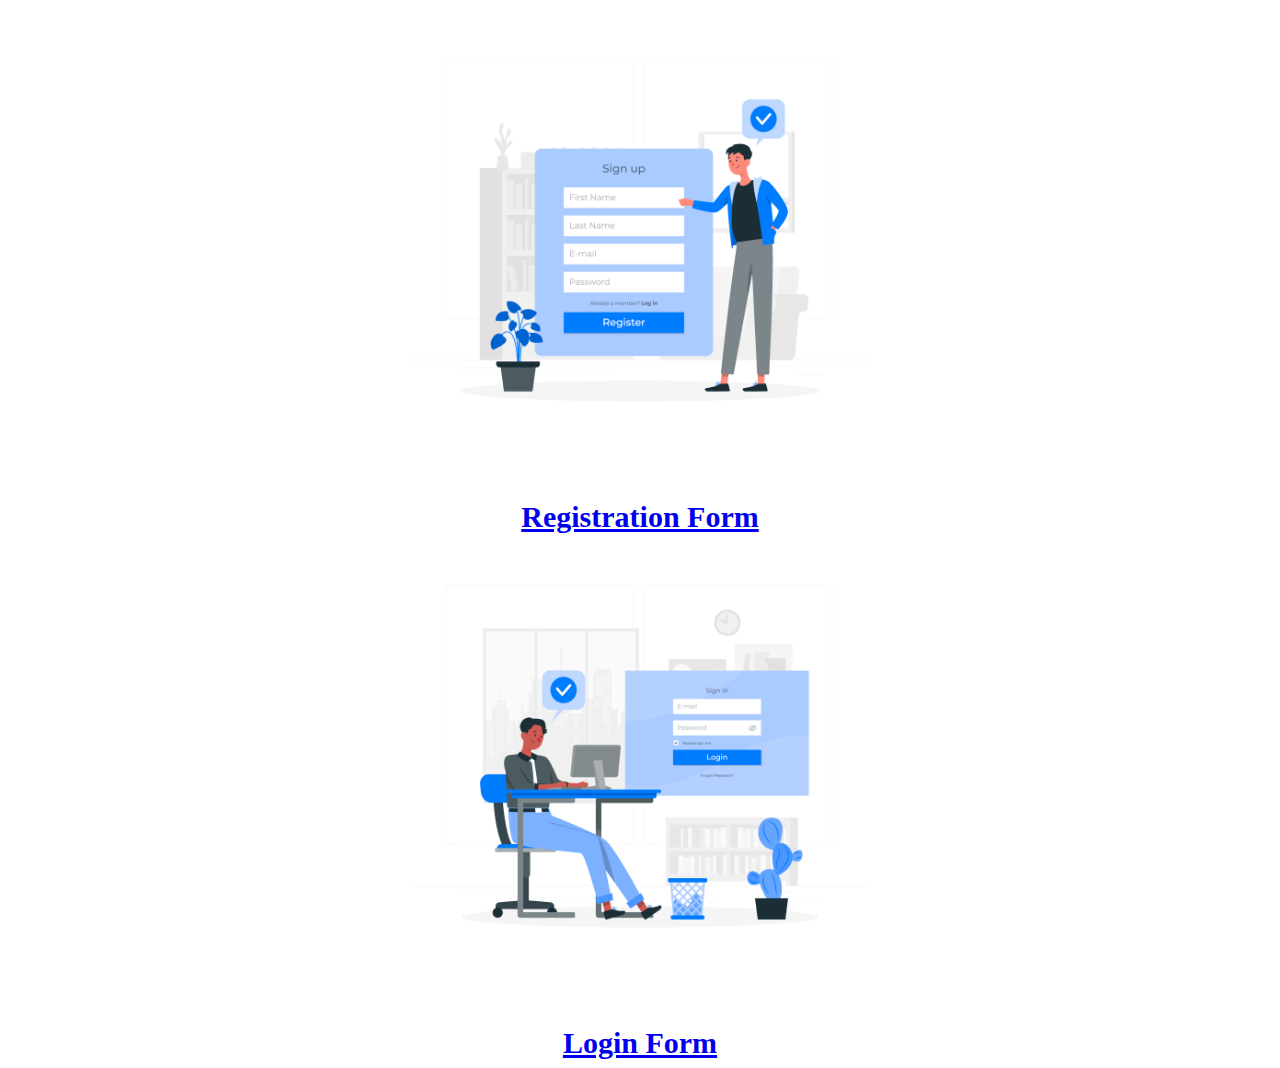
==== 3 pages HTML Assingment/index.html @ 21c8c50b "adding some work" ====
<!DOCTYPE html>
<html lang="en">
<head>
    <meta charset="UTF-8">
    <meta name="viewport" content="width=device-width, initial-scale=1.0">
    <title>Form</title>
    <link rel="stylesheet" href="./style.css">
</head>
<body>
    <div class="first">
    <img src="./register.jpg" height="460px" width="460px" alt="">
    <a href="./register.html">Registration Form </a>
</div>
<div class="first">
    <img src="./login.jpg" height="460px" width="460px" alt="">
    <a href="./login.html">Login Form</a>
</div>
</body>
</html>
---- 3 pages HTML Assingment/style.css ----
.first{
    display: flex;
    justify-content: center;
    flex-direction: column;
    align-items: center;
    gap: 32px;
}
.first a{
    font-size: 30px;
    font-weight: 600;
}
/* .register{
    display: flex;
    justify-content: center;
    align-items: center;
    flex-direction: column;
} */
/* .rg-form{
    display: flex;
    flex-direction: column;
} */
 .login-main{
    display: flex;
    flex-direction: column;
    justify-content: center;
    text-align: center;
    gap: 10px;
 }
 .login-container{
    display: flex;
    flex-direction: column;
    gap: 25px;
 }
 .register-main{
    display: flex;
    flex-direction: column;
    justify-content: center;
    text-align: center;
 }
 .form-container{
    display: flex;
    flex-direction: column;
    gap: 30px;
 }
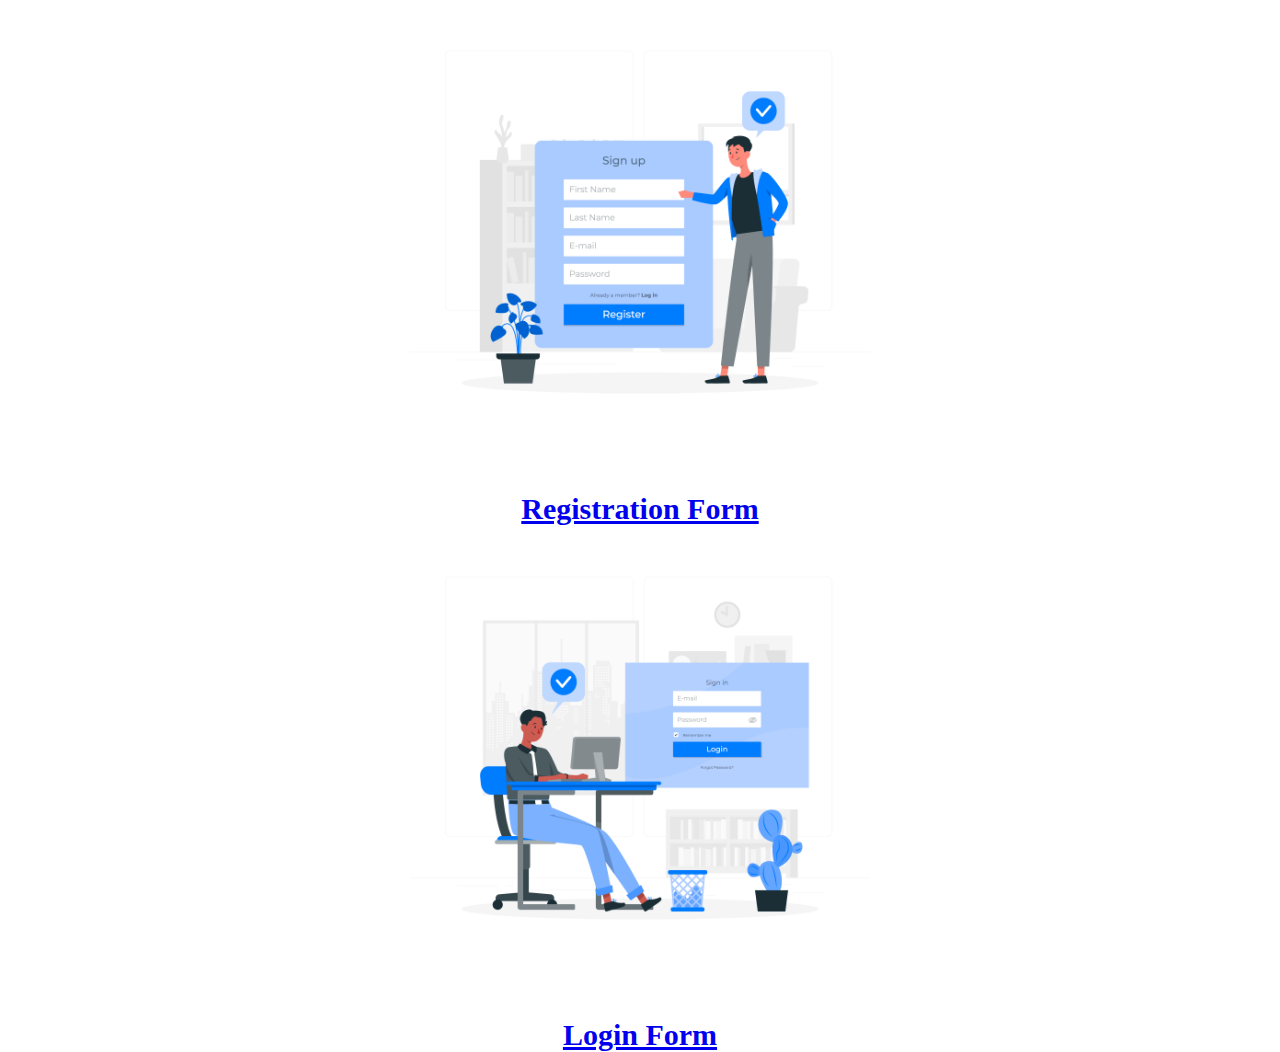
==== commit 32e6d127: "adding some work" ====
--- a/3 pages HTML Assingment/index.html
+++ b/3 pages HTML Assingment/index.html
@@ -1,19 +1,26 @@
 <!DOCTYPE html>
 <html lang="en">
+
 <head>
     <meta charset="UTF-8">
     <meta name="viewport" content="width=device-width, initial-scale=1.0">
     <title>Form</title>
     <link rel="stylesheet" href="./style.css">
+<!-- 
+  Name: "Muhammad Shariq Khan"
+  Roll: "344468" 
+-->
 </head>
+
 <body>
     <div class="first">
-    <img src="./register.jpg" height="460px" width="460px" alt="">
-    <a href="./register.html">Registration Form </a>
-</div>
-<div class="first">
-    <img src="./login.jpg" height="460px" width="460px" alt="">
-    <a href="./login.html">Login Form</a>
-</div>
+        <img src="./register.jpg" height="460px" width="460px" alt="">
+        <a href="./register.html">Registration Form </a>
+    </div>
+    <div class="first">
+        <img src="./login.jpg" height="460px" width="460px" alt="">
+        <a href="./login.html">Login Form</a>
+    </div>
 </body>
+
 </html>--- a/3 pages HTML Assingment/style.css
+++ b/3 pages HTML Assingment/style.css
@@ -1,4 +1,8 @@
-
+*{
+    margin: 0%;
+    padding: 0%;
+    box-sizing: border-box;
+}
 .first{
     display: flex;
     justify-content: center;
@@ -10,16 +14,6 @@
     font-size: 30px;
     font-weight: 600;
 }
-/* .register{
-    display: flex;
-    justify-content: center;
-    align-items: center;
-    flex-direction: column;
-} */
-/* .rg-form{
-    display: flex;
-    flex-direction: column;
-} */
  .login-main{
     display: flex;
     flex-direction: column;
@@ -32,14 +26,74 @@
     flex-direction: column;
     gap: 25px;
  }
- .register-main{
+
+.register-head img{
+    height: 200px;
+    width: auto;
+}
+.register-head{
+  text-align: center;
+  padding-top: 70px;
+}
+h1{
+    font-size: x-large;
+}
+.register-main{
+    height: 100vh;
+    width: 100%;
+    /* background-color: rgb(4, 169, 119); */
+    display: flex;
+}
+.r-one{
+    height: 100%;
+    width: 35%;
+    padding-top: 22px;
+    padding-left: 10rem;
+    /* background-color: rgb(165, 165, 246); */
+}
+.r-two{
+    height: 100%;
+    width: 65%;
+    /* background-color: rgb(147, 233, 237); */
+}
+.r-two label{
+    display: block;
+    margin-top: 22px;
+}
+.r-one li{
+    list-style: none;
+}
+table{
+    margin-top: 20px;
+}
+ul{
     display: flex;
     flex-direction: column;
-    justify-content: center;
-    text-align: center;
- }
- .form-container{
-    display: flex;
-    flex-direction: column;
-    gap: 30px;
- }+    gap: 23px;
+}
+.city{
+   
+    margin-top: 82px;
+}
+.qualification{
+   
+    margin-top: 20px;
+}
+.course{
+   
+    margin-top: 85px;
+}
+.upload{
+   
+    margin-top: -8px;
+}
+.btns{
+    /* background-color: red; */
+    padding: 22px;
+    padding-left: 150px;
+}
+.btns input{
+    padding: 3px;
+}
+
+ 